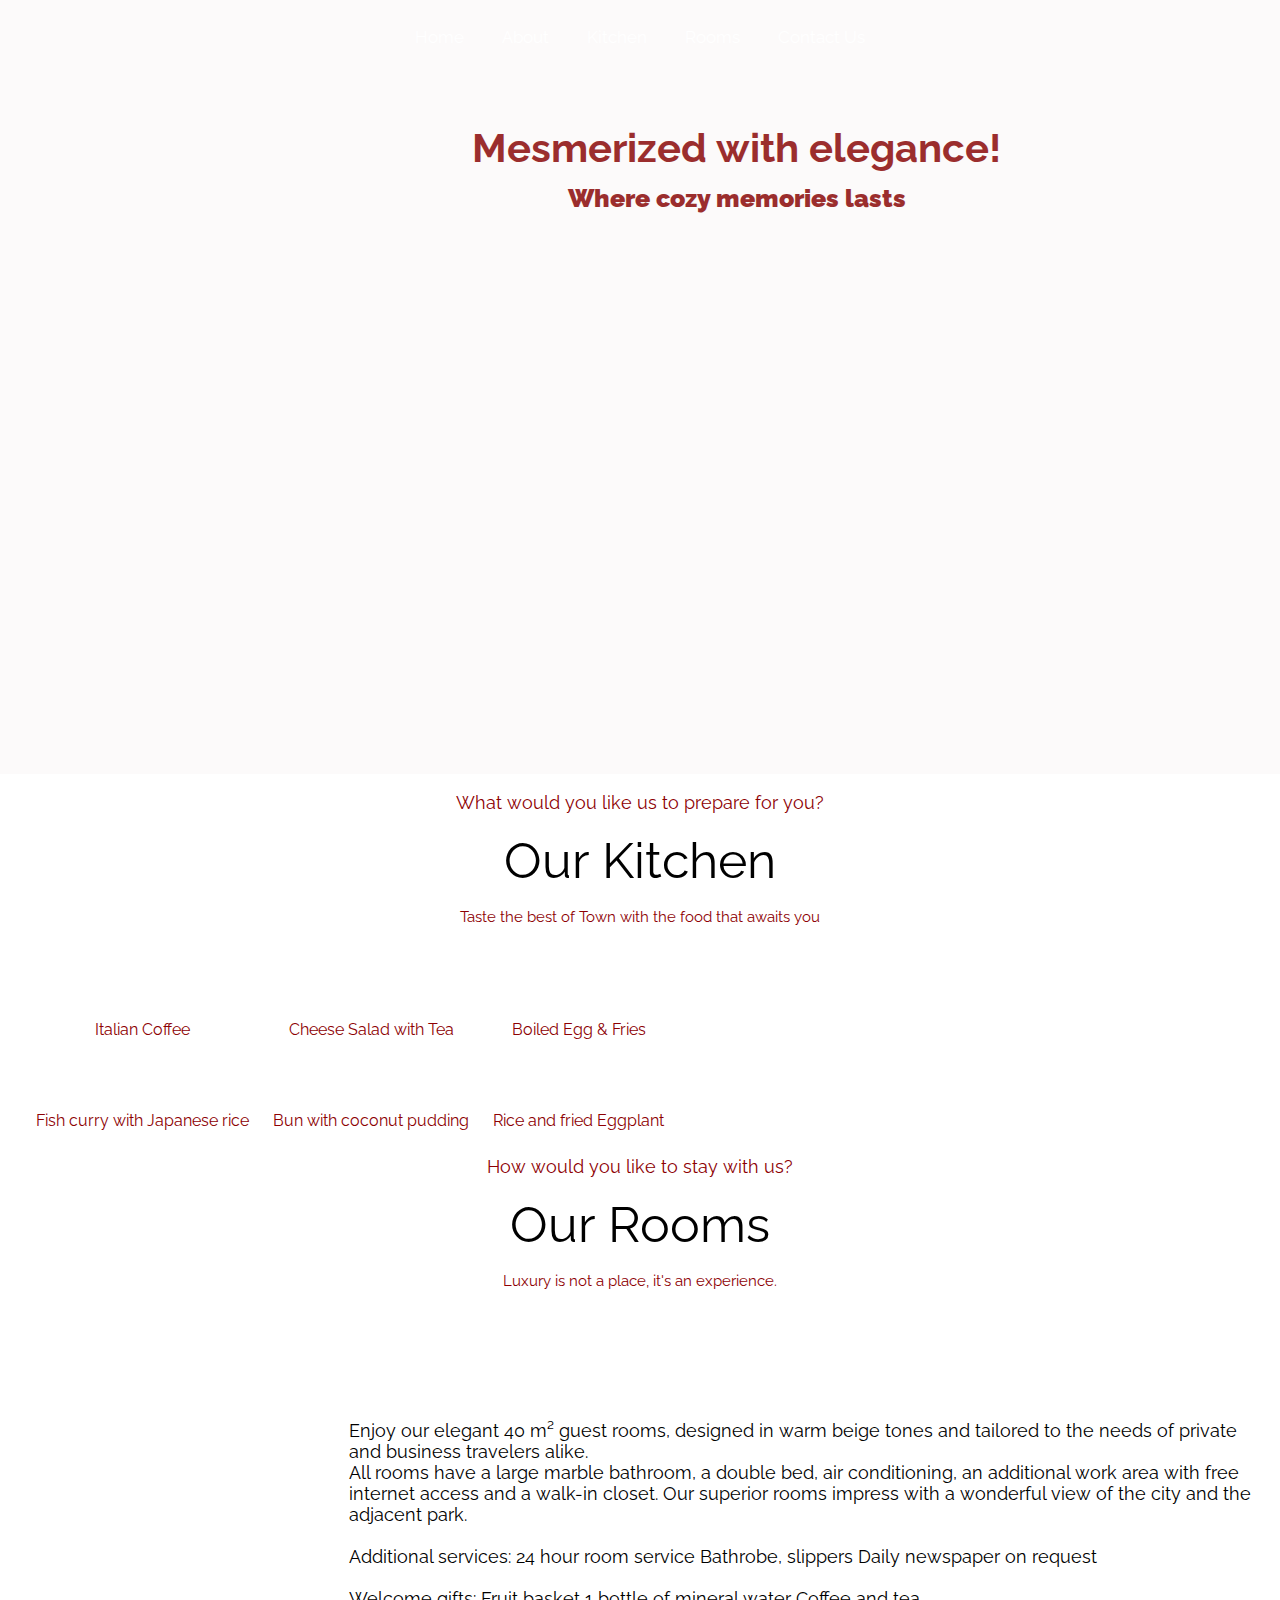
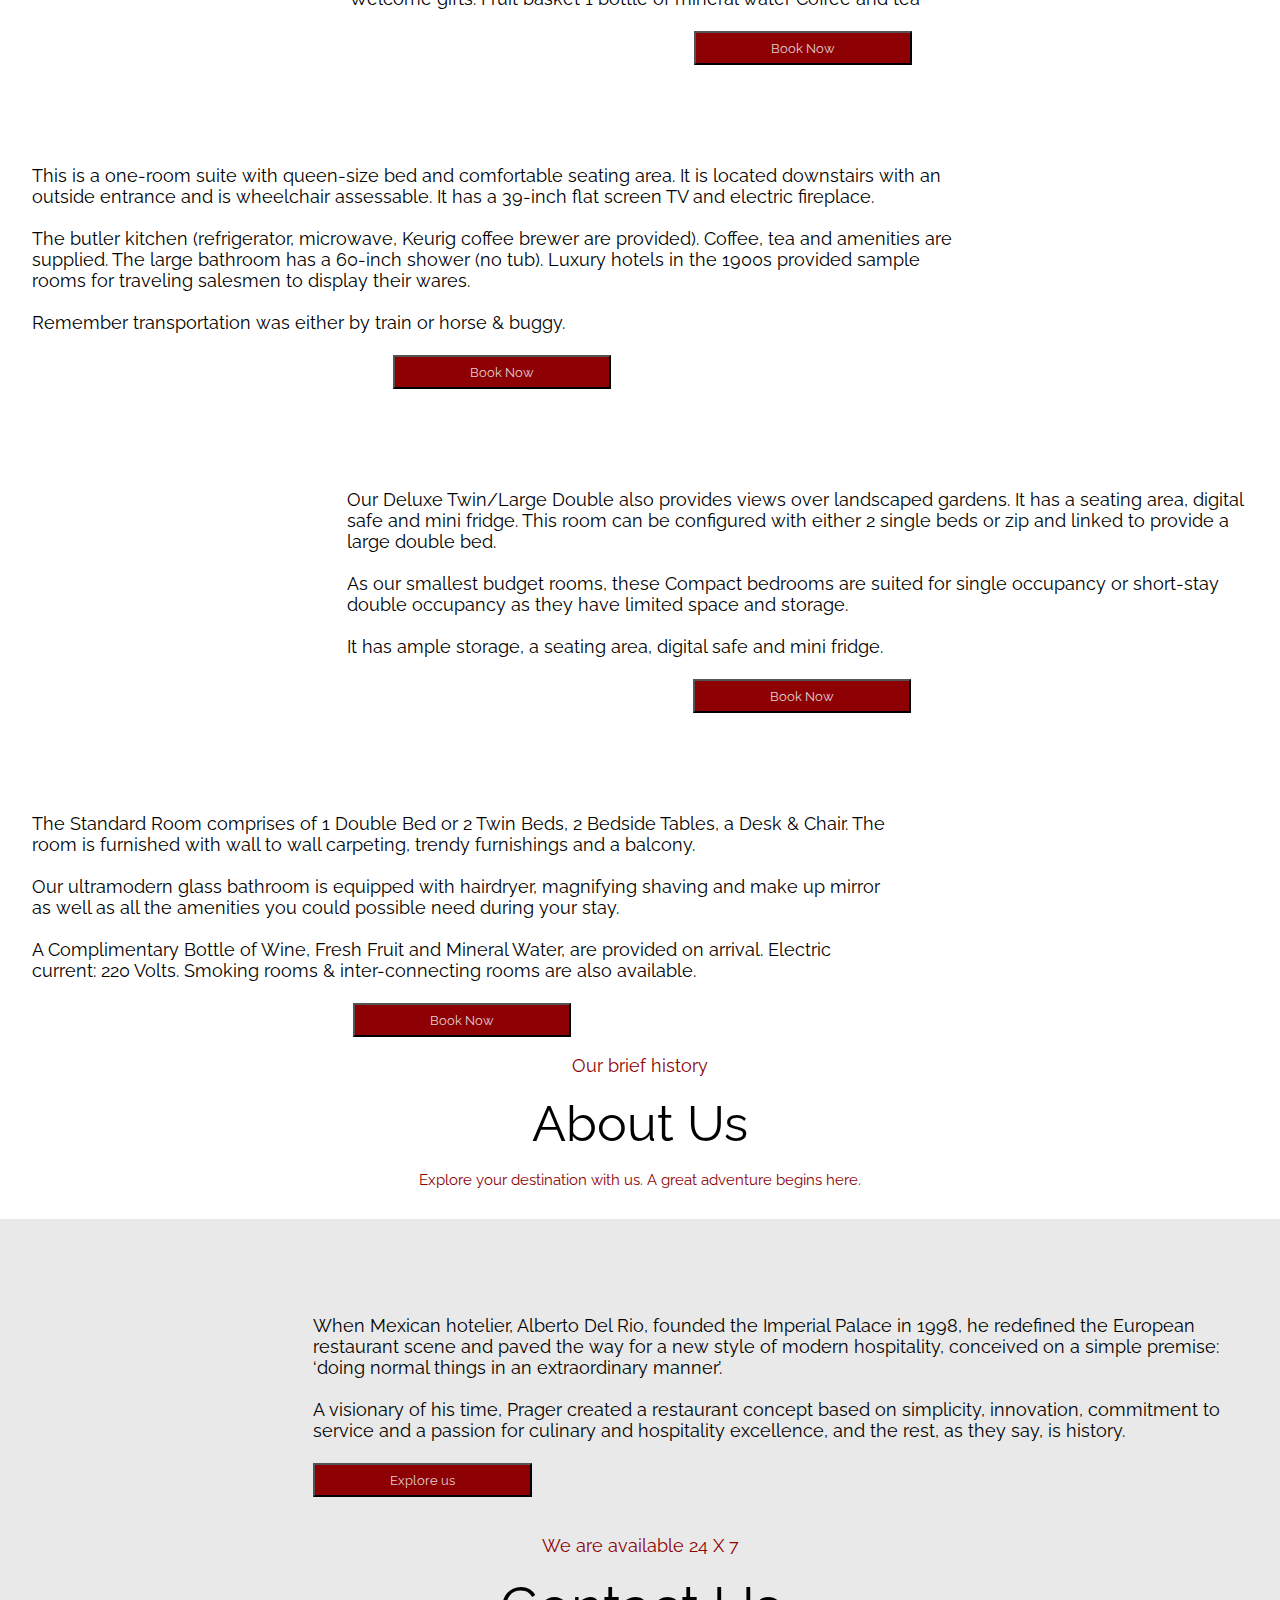
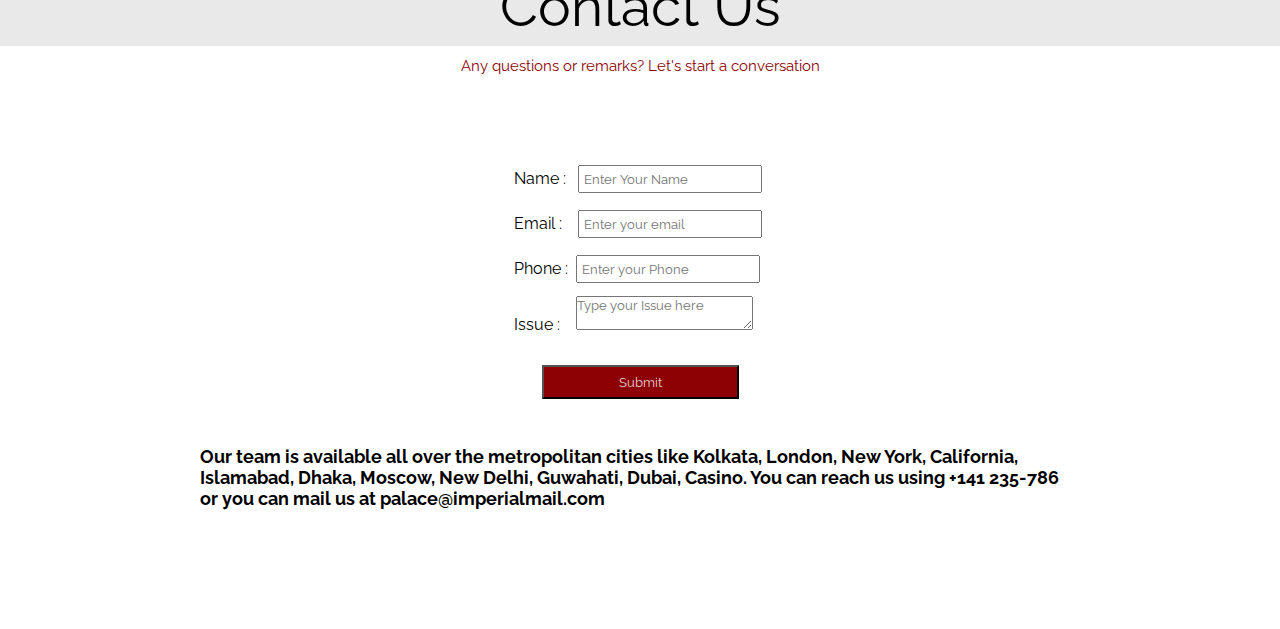
==== index.html @ 7700261d "Add files via upload" ====
<!DOCTYPE html>
<html lang="en">

<head>
    <meta charset="UTF-8">
    <meta http-equiv="X-UA-Compatible" content="IE=edge">
    <meta name="viewport" content="width=device-width, initial-scale=1.0">
    <title>Imperial Palace</title>
    <link rel="icon" type="image/x-icon" href="Photos/favicon.png">
    <link href="https://fonts.googleapis.com/css2?family=Raleway:wght@300&display=swap" rel="stylesheet">
    <link rel="stylesheet" href="style.css">
    <link rel="stylesheet" media="screen and (max-width: 1516px)" href="handset_about.css">
</head>


<body>
    <!-- Navbar -->
    <div class="frontpage">

        <img src="Photos/logo.png" alt="" id="logo">
        <div class="navbar">
            <ul id="navbarmain">
                <li>
                    <a href="index.html">Home</a>
                </li>
                <li>
                    <a href="#about">About</a>
                </li>
                <li>
                    <a href="#kitchen">Kitchen</a>
                </li>
                <li>
                    <a href="#rooms">Rooms</a>
                </li>
                <li>
                    <a href="#contact">Contact Us</a>
                </li>
            </ul>


            <div class="social">

                <ul>
                    <li>
                        <a href="https://www.facebook.com/profile.php?id=10007624307459" target="_blank">

                            <img src="Photos/fb.png" alt="" id="fb">
                        </a>


                    </li>
                    <li>
                        <a href="https://www.instagram.com/pooranjoyz_.i/" target="_blank">


                            <img src="Photos/ig.png" alt="" id="ig">
                        </a>
                    </li>
                    <li>
                        <a href="https://www.linkedin.com/in/neha-kumari-75a684217/" target="_blank">

                            <img src="Photos/lnkd.png" alt="" id="lnkd">
                        </a>
                    </li>
                    <li>
                        <a href="https://github.com/Neha0916" target="_blank">

                            <img src="Photos/git.png" alt="" id="git">
                        </a>
                    </li>
                </ul>

            </div>


        </div>
        <!-- Frontpage -->
        <div class="content">
            Mesmerized with elegance!
            <br>
            <div id="contentsum1">

                Where cozy memories lasts
            </div>
        </div>

    </div>
    <!-- Kitchen -->
    <div class="kitchen" id="kitchen">
        <div id="sum1">What would you like us to prepare for you?</div>
        <div id="intro">Our Kitchen</div>
        <div id="sum2">

            Taste the best of Town with the food that awaits you
        </div>

        <div class="foodbox">
            <div class="foodcolumn">

                <div><img src="Photos/food-3.jpg" alt="">
                    <div class="fooddesc">
                        Italian Coffee
                    </div>
                </div>
                <div><img src="Photos/food-4.jpg" alt="">
                    <div class="fooddesc">Fish curry with Japanese rice
                    </div>
                </div>
            </div>
            <div class="foodcolumn">
                <div><img src="Photos/food-5.jpg" alt="">
                    <div class="fooddesc">
                        Cheese Salad with Tea
                    </div>
                </div>
                <div><img src="Photos/food-6.jpg" alt="">
                    <div class="fooddesc">
                        Bun with coconut pudding
                    </div>
                </div>
            </div>
            <div class="foodcolumn">
                <div><img src="Photos/food-7.jpg" alt="">
                    <div class="fooddesc">
                        Boiled Egg & Fries
                    </div>
                </div>
                <div><img src="Photos/food-8.jpg" alt="">
                    <div class="fooddesc">
                        Rice and fried Eggplant
                    </div>
                </div>
            </div>




        </div>
    </div>
    <div class="rooms" id="rooms">
        <div id="rsum1">How would you like to stay with us?</div>
        <div id="rintro">Our Rooms</div>
        <div id="rsum2">

            Luxury is not a place, it's an experience.
        </div>
        <div class="roomspic" id="r1"><img src="Photos/room1.jpg" alt="">
            <div class="rdesc">
                Enjoy our elegant 40 m² guest rooms, designed in warm beige tones and tailored to the needs of private and business travelers alike. <br> All rooms have a large marble bathroom, a double bed, air conditioning, an additional work area with
                free internet access and a walk-in closet. Our superior rooms impress with a wonderful view of the city and the adjacent park. <br><br> Additional services: 24 hour room service Bathrobe, slippers Daily newspaper on request
                <br>
                <br> Welcome gifts: Fruit basket 1 bottle of mineral water Coffee and tea
                <div class="btn">
                    <button>Book Now</button>
                </div>

            </div>
        </div>
        <div class="roomspic" id="r2"><img src="Photos/room2.jpg" alt="">
            <div class="rdesc" id="rdesc1">
                This is a one-room suite with queen-size bed and comfortable seating area. It is located downstairs with an outside entrance and is wheelchair assessable. It has a 39-inch flat screen TV and electric fireplace. <br><br> The butler kitchen
                (refrigerator, microwave, Keurig coffee brewer are provided). Coffee, tea and amenities are supplied. The large bathroom has a 60-inch shower (no tub). Luxury hotels in the 1900s provided sample rooms for traveling salesmen to display
                their wares. <br><br> Remember transportation was either by train or horse & buggy.


                <div class="btn">
                    <button>Book Now</button>
                </div>

            </div>
        </div>
        <div id="r3" class="roomspic"><img src="Photos/Room3.jpg" alt="">
            <div class="rdesc">
                Our Deluxe Twin/Large Double also provides views over landscaped gardens. It has a seating area, digital safe and mini fridge. This room can be configured with either 2 single beds or zip and linked to provide a large double bed. <br><br>                As our smallest budget rooms, these Compact bedrooms are suited for single occupancy or short-stay double occupancy as they have limited space and storage. <br> <br> It has ample storage, a seating area, digital safe and mini fridge.
                <div class="btn">
                    <button>Book Now</button>
                </div>

            </div>
        </div>
        <div class="roomspic" id="r4"><img src="Photos/room4.jpg" alt="">
            <div class="rdesc">
                The Standard Room comprises of 1 Double Bed or 2 Twin Beds, 2 Bedside Tables, a Desk & Chair. The room is furnished with wall to wall carpeting, trendy furnishings and a balcony. <br><br> Our ultramodern glass bathroom is equipped with
                hairdryer, magnifying shaving and make up mirror as well as all the amenities you could possible need during your stay. <br><br> A Complimentary Bottle of Wine, Fresh Fruit and Mineral Water, are provided on arrival. Electric current:
                220 Volts. Smoking rooms & inter-connecting rooms are also available.
                <div class="btn">
                    <button>Book Now</button>
                </div>

            </div>
        </div>
    </div>
    <!-- About  -->
    <div class="about" id="about">
        <div id="asum1">Our brief history</div>
        <div id="aintro">About Us</div>
        <div id="asum2">

            Explore your destination with us. A great adventure begins here.
        </div>
        <div class="aboutpic" id="r3"><img src="Photos/about.jpg" alt="">
            <div class="adesc">
                When Mexican hotelier, Alberto Del Rio, founded the Imperial Palace in 1998, he redefined the European restaurant scene and paved the way for a new style of modern hospitality, conceived on a simple premise: ‘doing normal things in an extraordinary manner’.
                <br><br> A visionary of his time, Prager created a restaurant concept based on simplicity, innovation, commitment to service and a passion for culinary and hospitality excellence, and the rest, as they say, is history.
                <div class="btn">
                    <a href="about.html" target="_blank"><button id="aboutbtn">Explore us</button></a>
                </div>
            </div>
        </div>
    </div>
    <!-- Contact Us  -->
    <div class="contact" id="contact">
        <div id="csum1">We are available 24 X 7</div>
        <div id="cintro">Contact Us</div>
        <div id="csum2">

            Any questions or remarks? Let's start a conversation
        </div>
    </div>
    <div class="contdata" id="c3">
        <div id="form">
            <form action="#">
                <div id="fname"><label for="name">Name :&nbsp; <input type="text" name="uname" id="name" placeholder="Enter Your Name"></label></div>
                <div id="fmail"><label for="email">Email :&nbsp;&nbsp; <input type="text" name="umail" id="email" placeholder="Enter your email"></label></div>
                <div id="fphone"><label for="phone">Phone : <input type="number" name="uphone" id="phone" placeholder="Enter your Phone"></label></div>
                <div id="fissue"><label for="issue">Issue : &nbsp;&nbsp;&nbsp;<textarea name="uissue" id="issue" placeholder="Type your Issue here"></textarea></label></div>
                <div id="submit" class="btn">
                    <button value="submit">Submit 

                    </button>
                </div>
            </form>
        </div>
        <div class="cdesc">
            Our team is available all over the metropolitan cities like Kolkata, London, New York, California, Islamabad, Dhaka, Moscow, New Delhi, Guwahati, Dubai, Casino. You can reach us using +141 235-786 or you can mail us at palace@imperialmail.com

        </div>

    </div>
</body>

</html>
---- style.css ----
* {
    font-family: 'Raleway', sans-serif;
    margin: 0px;
    box-sizing: border-box;
    padding: 0px;
    scroll-behavior: smooth;
    transition: all 0.3s ease-out;
}

.btn {
    display: flex;
    align-items: center;
    justify-content: center;
}

button {
    padding: 7px 75px;
    background-color: #8d0003;
    color: rgb(224, 209, 209);
    margin-top: 22px;
    cursor:pointer;
}

button:hover {
    background-color: rgb(231, 192, 192);
    color: #96cd43;
    font-weight: bold;
}

.frontpage {
    position: relative;
    background: url(Photos/pa.jpg) no-repeat;
    background-size: cover;
}

.frontpage::before {
    content: "";
    position: absolute;
    height: 100%;
    width: 100%;
     background: rgba(233, 227, 227, 0); 
}


/*Frontpage Navbar  */

.frontpage #logo {
    height: 100px;
    display: inline-block;
    position: absolute;
}

.navbar {
    padding-top: 14.5px;
    position: sticky;
    display: flex;
    align-items: center;
    width: 100%;
    justify-content: center;
}

.navbar ul {
    list-style: none;
    /* text-decoration: none; */
    display: flex;
    padding: 12px;
}

.navbar #navbarmain li a {
    font-size: 17px;
    color: white;
    text-decoration: none;
    padding-left: 19px;
    padding-right: 19px;
}

.navbar #navbarmain li a:hover {
    color: #b3dd66;
    font-size: 17px;
    background-color: rgb(38, 35, 35);
    border-radius: 15px;
}

.social {
    display: inline-block;
    position: absolute;
    right: 1.25rem;
}

.social img {
    margin-right: 8px;
    margin-left: 4px;
}

.social li {
    height: 30px;
}

.social #fb,
#ig {
    height: 22px;
    opacity: 0.75;
    margin-top: 3px;
}

.social #lnkd {
    height: 24px;
    opacity: 0.75;
    margin-top: 3px;
}

.social #git {
    height: 35px;
    padding-bottom: 5px;
    opacity: 0.75;
}

a img:hover {
    cursor: pointer;
    filter: invert();
}


/* Frontpage Content */

.content {
    display: flex;
    flex-direction: column;
    height: 715px;
    font-size: 40px;
    padding-left: 300px;
    padding-right: 300px;
    padding-bottom: 495px;
    font-weight: bolder;
    color: hsl(0, 88%, 29%);
    align-items: center;
    justify-content: center;
}

#contentsum1 {
    color: hsl(0, 88%, 29%);
    align-items: center;
    justify-content: center;
    font-size: 25px;
    padding-top: 12px;
    font-weight: bolder;
}


/* Kitchen */

.kitchen #intro {
    text-align: center;
    font-size: 50px;
    margin: 18px;
}

.kitchen #sum1,
#sum2 {
    text-align: center;
    font-size: 18px;
    color: #8d0003;
    margin: 18px;
}

.kitchen #sum2 {
    font-size: 15px;
    padding-bottom: 12px;
}

.foodbox {
    display: flex;
    margin: 12px;
    flex-direction: row;
}

.foodcolumn .fooddesc {
    color: #8d0003;
    display: flex;
    justify-content: center;
    padding-bottom: 8px;
}

.foodcolumn div:hover {
    background-color: rgba(238, 165, 210, 0.945);
    /* border: 2px solid red; */
    border-radius: 34px;
}

.foodbox div {
    flex-wrap: wrap;
}

.foodbox img {
    width: 95%;
    padding: 30px;
    border-radius: 53px;
}

.foodbox .foodcolumn {
    box-sizing: border-box;
    margin-left: 24px;
    justify-content: center;
    align-items: center;
}


/* Rooms */

.rooms #rintro {
    text-align: center;
    font-size: 50px;
    margin: 18px;
}

.rooms #rsum1,
#rsum2 {
    text-align: center;
    font-size: 18px;
    margin: 18px;
    color: #8d0003;
}

.rooms #rsum2 {
    font-size: 15px;
    padding-bottom: 12px;
}


/* Room Details   */

.roomspic {
    /* border: 2px solid red; */
    display: flex;
}

.roomspic img {
    width: 47%;
    padding: 30px;
}

.rdesc {
    flex-direction: column;
    padding-top: 100px;
    padding-left: 32px;
    padding-right: 22px;
    font-size: 18px;
}

#r1,
#r3 {
    flex-direction: row;
}

#r2,
#r4 {
    flex-direction: row-reverse;
}


/* ABout Us */

.aboutpic {
    position: relative;
}

.aboutpic::before {
    content: "";
    background: rgb(233, 233, 233);
    position: absolute;
    height: 26.7rem;
    width: 94.7rem;
    z-index: -1;
}

.about #aintro {
    text-align: center;
    font-size: 50px;
    margin: 18px;
}

.about #asum1,
#asum2 {
    text-align: center;
    font-size: 18px;
    color: #8d0003;
    margin: 18px;
}

.about #asum2 {
    font-size: 15px;
    padding-bottom: 12px;
}

.aboutpic {
    /* border: 2px solid red; */
    display: flex;
}

.aboutpic img {
    width: 47%;
    padding: 30px;
}

.adesc {
    flex-direction: column;
    padding: 20px;
    padding-top: 96px;
    font-size: 18px;
}

.aboutpic .btn {
    display: flex;
    justify-content: left;
}


/* contact Us */

.contdata {
    position: relative;
}

.contdata::before {
    content: "";
    background: url(Photos/contact.jpg) no-repeat center center/cover;
    position: absolute;
    height: 100%;
    width: 100%;
    z-index: -1;
    opacity: 0.3;
}

.contact #cintro {
    text-align: center;
    font-size: 55px;
    margin: 18px;
}

.contact #csum1,
#csum2 {
    text-align: center;
    font-size: 18px;
    margin: 18px;
    color: #8d0003;
}

.contact #csum2 {
    font-size: 15px;
    padding-bottom: 12px;
}

.contdata {
    /* border: 2px solid red; */
    display: flex;
    flex-direction: column;
}

.contdata #form {
    display: flex;
    align-items: center;
    justify-content: center;
    margin: 22px;
    margin-top: 52px;
}

form input {
    margin: 4px;
    padding: 4px;
}

.cdesc {
    flex-direction: column;
    padding: 20px;
    margin-bottom: 100px;
    font-size: 18px;
    font-weight: bold;
    padding-left: 200px;
    padding-right: 200px;
}

.contdata .btn {
    display: flex;
    justify-content: center;
}

.contdata form div {
    padding: 4.5px;
}
---- handset_about.css ----
/*Front page*/
    
 .frontpage::before {
    background: rgba(235, 223, 223, 0.167)
}

.content {
    margin-left: 53px;
    padding-right: 160px;
}

#head {
    padding-left: 0px;
}

@media screen and (max-width: 848px) {
    /* Navbar  */
    .navbar #navbarmain li a {
        font-size: small;
        padding: 5px;
    }
    .navbar .social {
        display: flex;
        flex-direction: row;
        position: absolute;
        width: 100%;
        align-items: center;
        justify-content: center;
        top: 41px;
        left: 1px;
    }
    .frontpage #logo {
        display: flex;
        height: 4%;
        top: 89px;
        align-items: center;
        justify-content: center;
        left: 44%;
    }
    .frontpage #logo1 img {
        height: 80px;
        filter: invert();
    }
    /* Content  */
    .content {
        margin-left: -113px;
        padding-right: 0px;
    }
}
/* Footer  */

@media screen and (max-width: 460px) {
    footer {
        font-size: smaller;
        height: 45px;
    }
}
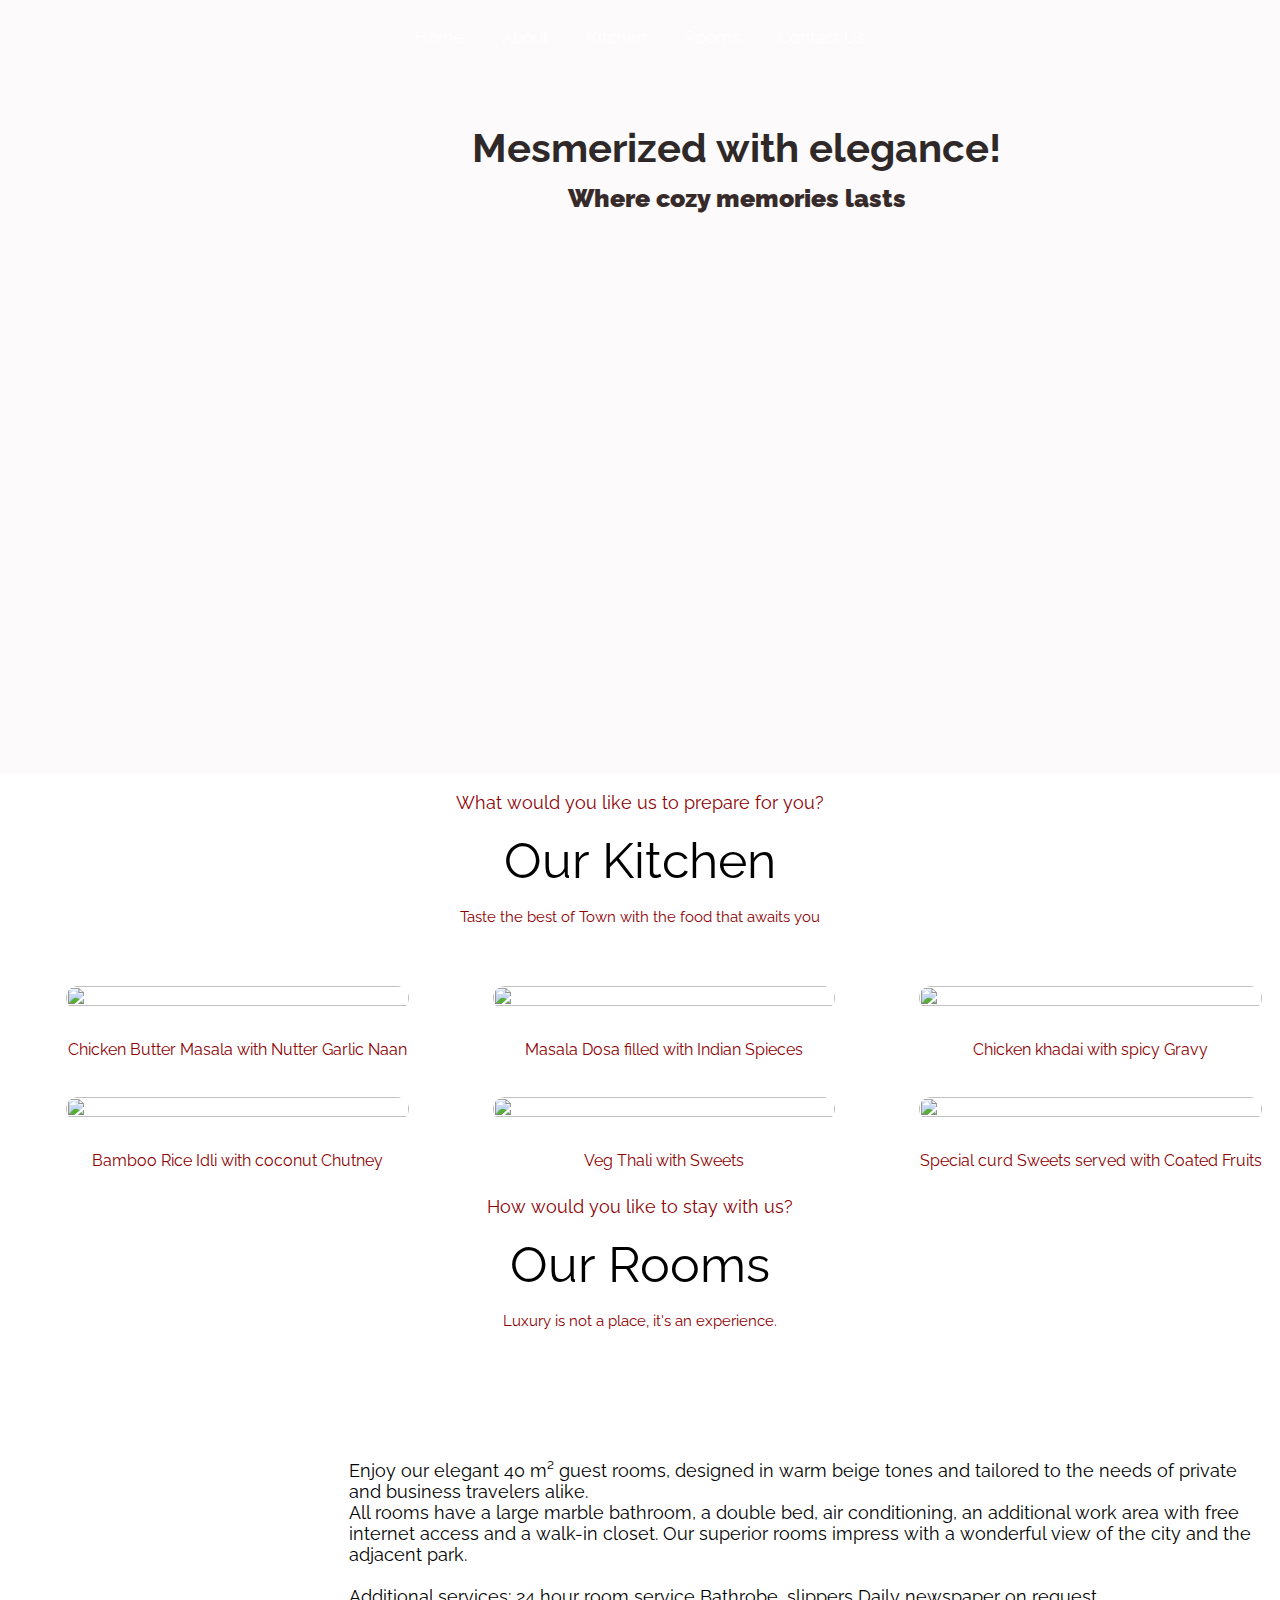
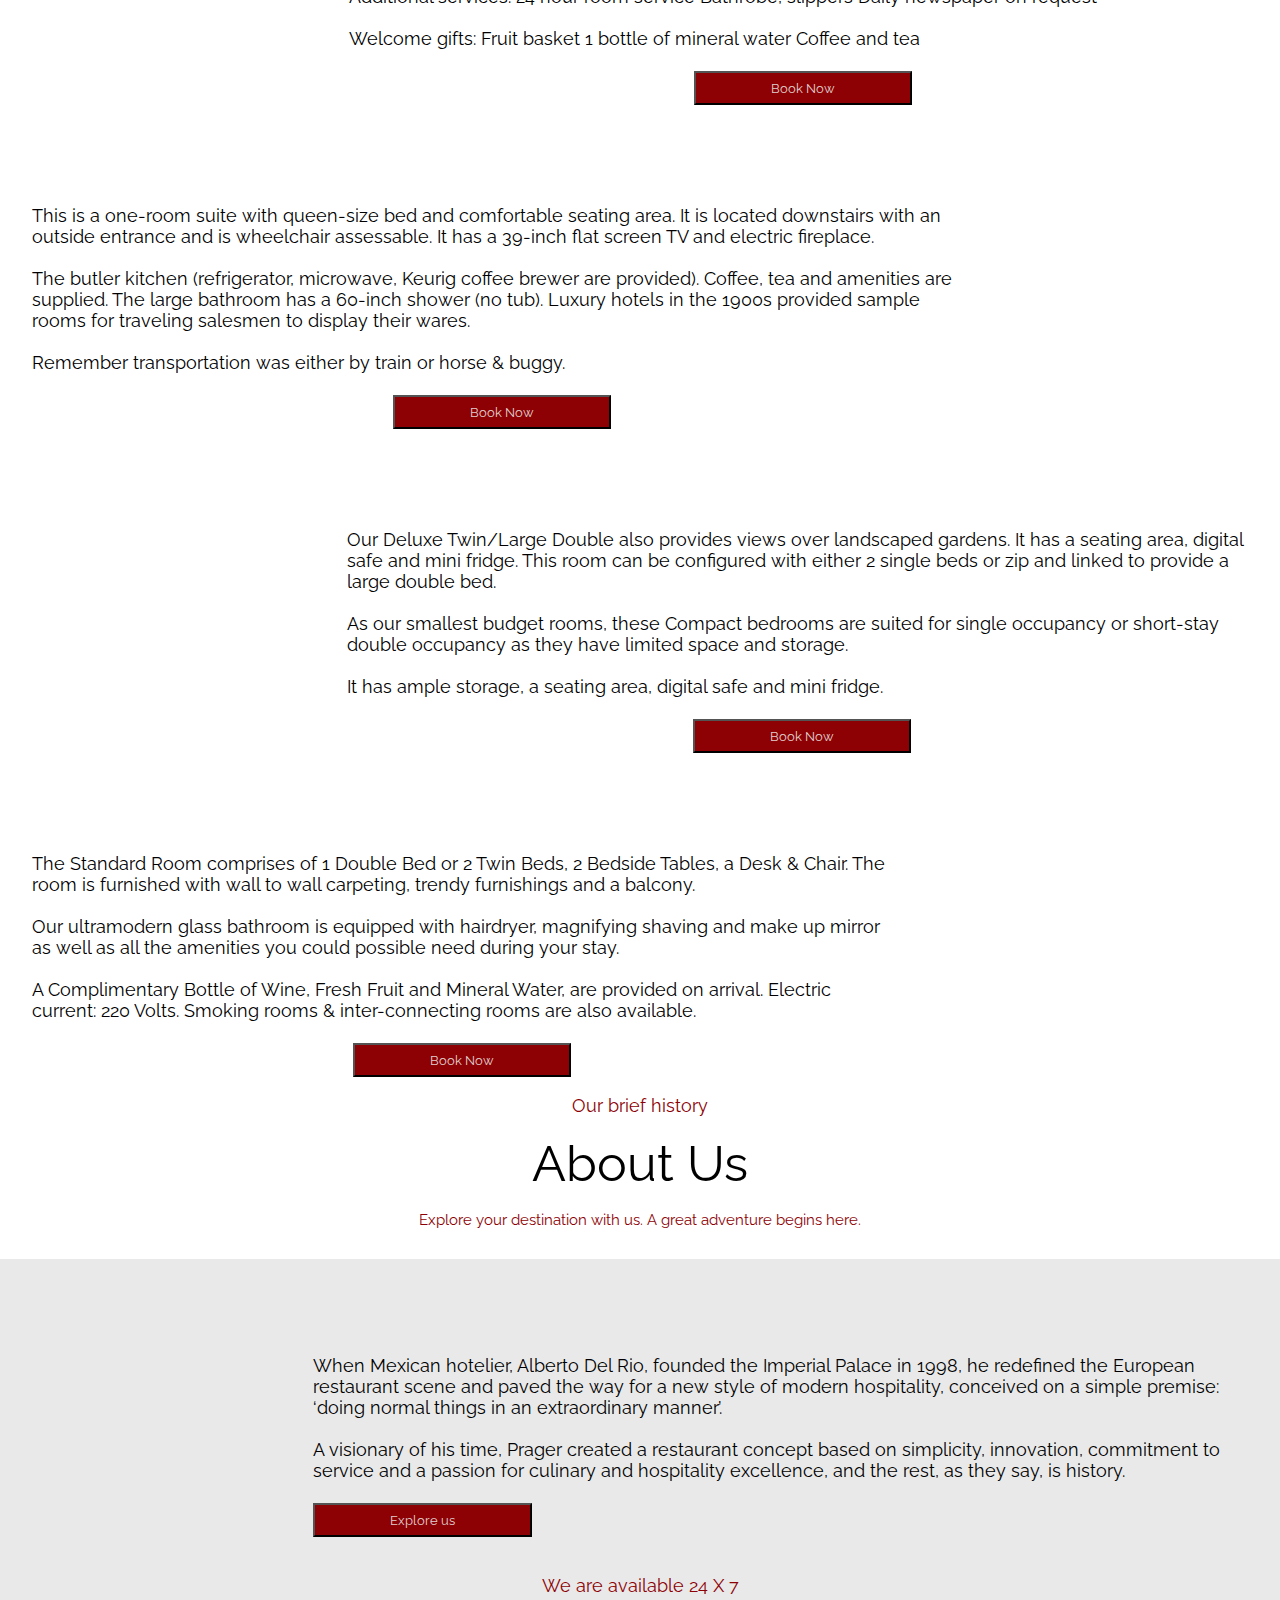
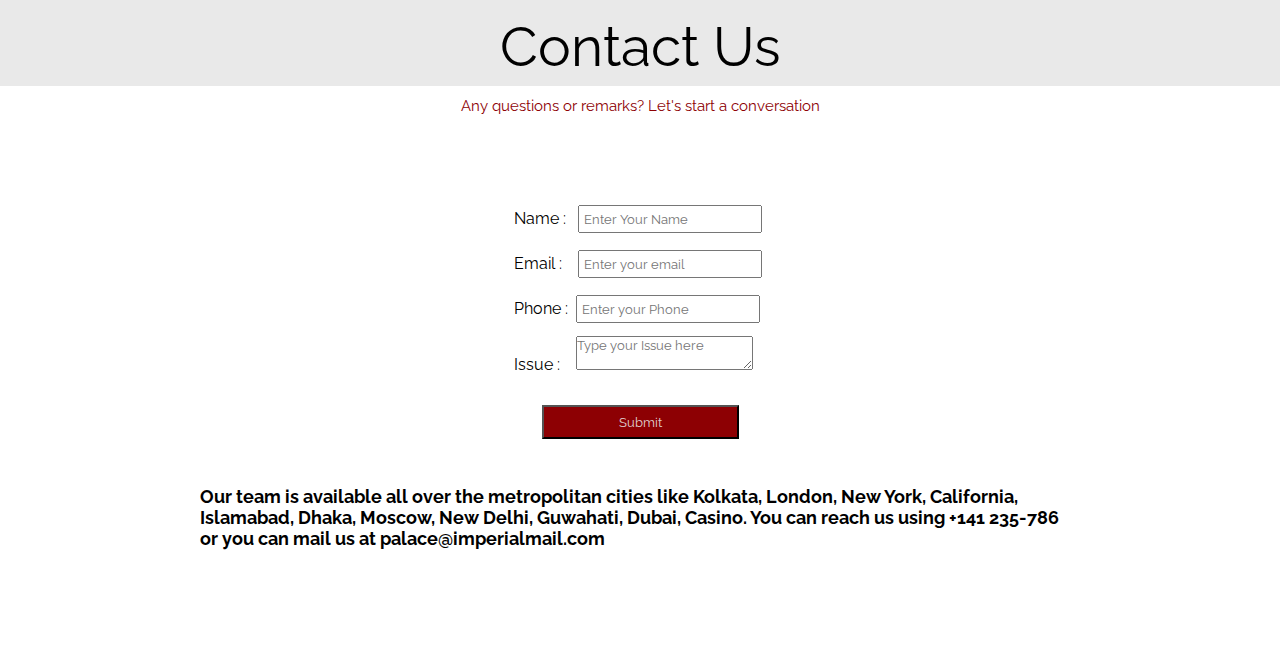
==== commit c1cae25a: "Add files via upload" ====
--- a/index.html
+++ b/index.html
@@ -17,7 +17,7 @@
     <!-- Navbar -->
     <div class="frontpage">
 
-        <img src="Photos/logo.png" alt="" id="logo">
+        <img src="https://www.imperialpalace.in/images/logo-mobile.png" alt="" id="logo">
         <div class="navbar">
             <ul id="navbarmain">
                 <li>
@@ -44,7 +44,7 @@
                     <li>
                         <a href="https://www.facebook.com/profile.php?id=10007624307459" target="_blank">
 
-                            <img src="Photos/fb.png" alt="" id="fb">
+                            <img src="https://cdn-icons-png.flaticon.com/512/37/37409.png" alt="" id="fb">
                         </a>
 
 
@@ -53,19 +53,19 @@
                         <a href="https://www.instagram.com/pooranjoyz_.i/" target="_blank">
 
 
-                            <img src="Photos/ig.png" alt="" id="ig">
+                            <img src="https://cdn-icons-png.flaticon.com/128/1384/1384031.png" alt="" id="ig">
                         </a>
                     </li>
                     <li>
                         <a href="https://www.linkedin.com/in/neha-kumari-75a684217/" target="_blank">
 
-                            <img src="Photos/lnkd.png" alt="" id="lnkd">
+                            <img src="https://cdn-icons-png.flaticon.com/128/61/61109.png" alt="" id="lnkd">
                         </a>
                     </li>
                     <li>
                         <a href="https://github.com/Neha0916" target="_blank">
 
-                            <img src="Photos/git.png" alt="" id="git">
+                            <img src="https://cdn-icons-png.flaticon.com/512/2111/2111432.png" alt="" id="git">
                         </a>
                     </li>
                 </ul>
@@ -97,37 +97,38 @@
         <div class="foodbox">
             <div class="foodcolumn">
 
-                <div><img src="Photos/food-3.jpg" alt="">
-                    <div class="fooddesc">
-                        Italian Coffee
-                    </div>
-                </div>
-                <div><img src="Photos/food-4.jpg" alt="">
-                    <div class="fooddesc">Fish curry with Japanese rice
+                <div><img src="https://encrypted-tbn0.gstatic.com/images?q=tbn:ANd9GcSSCqfr-NNQHW4qkXqVEnS7OOfplrKe6s1pWdUuUjB5RA&s" alt="">
+                    <div class="fooddesc">
+                        Chicken Butter Masala with Nutter Garlic Naan
+                    </div>
+                </div>
+                <div><img src="https://encrypted-tbn0.gstatic.com/images?q=tbn:ANd9GcR4WtdAAYHm7YkPzK4jXv4NA7bQxdRnpEgILokND6Tv_A&s" alt="">
+                    <div class="fooddesc">
+                       Bamboo Rice Idli with coconut Chutney
                     </div>
                 </div>
             </div>
             <div class="foodcolumn">
-                <div><img src="Photos/food-5.jpg" alt="">
-                    <div class="fooddesc">
-                        Cheese Salad with Tea
-                    </div>
-                </div>
-                <div><img src="Photos/food-6.jpg" alt="">
-                    <div class="fooddesc">
-                        Bun with coconut pudding
+                <div><img src="https://encrypted-tbn0.gstatic.com/images?q=tbn:ANd9GcR4kM1NTSXMOAqu_bdpAuTwOyAzBi9xPQzdejjXrUVu1w&s" alt="">
+                    <div class="fooddesc">
+                        Masala Dosa filled with Indian Spieces
+                    </div>
+                </div>
+                <div><img src="https://encrypted-tbn0.gstatic.com/images?q=tbn:ANd9GcTBo6Ba4iEOjsEGbpuiT40F93Hi7V4xsiVma0mATlwfrw&usqp=CAU&ec=48665698" alt="">
+                    <div class="fooddesc">
+                        Veg Thali with Sweets
                     </div>
                 </div>
             </div>
             <div class="foodcolumn">
-                <div><img src="Photos/food-7.jpg" alt="">
-                    <div class="fooddesc">
-                        Boiled Egg & Fries
-                    </div>
-                </div>
-                <div><img src="Photos/food-8.jpg" alt="">
-                    <div class="fooddesc">
-                        Rice and fried Eggplant
+                <div><img src="https://qph.cf2.quoracdn.net/main-qimg-151f028591f151e1ca92617d6c707cf5-lq" alt="">
+                    <div class="fooddesc">
+                       Chicken khadai with spicy Gravy
+                    </div>
+                </div>
+                <div><img src="https://encrypted-tbn0.gstatic.com/images?q=tbn:ANd9GcQW0vrEaivlTc8OTzDAInHLHpEy4kQSTGwHyXJF1edwjg&usqp=CAU&ec=48665698" alt="">
+                    <div class="fooddesc">
+                        Special curd Sweets served with Coated Fruits
                     </div>
                 </div>
             </div>
@@ -144,7 +145,7 @@
 
             Luxury is not a place, it's an experience.
         </div>
-        <div class="roomspic" id="r1"><img src="Photos/room1.jpg" alt="">
+        <div class="roomspic" id="r1"><img src="https://uploads-ssl.webflow.com/634e26c76464b0496fc0099c/637f3ed964e4c4ba167a8eaa_Bedding-Fort-Room-Suryagarh-Jaisalmer.jpg" alt="">
             <div class="rdesc">
                 Enjoy our elegant 40 m² guest rooms, designed in warm beige tones and tailored to the needs of private and business travelers alike. <br> All rooms have a large marble bathroom, a double bed, air conditioning, an additional work area with
                 free internet access and a walk-in closet. Our superior rooms impress with a wonderful view of the city and the adjacent park. <br><br> Additional services: 24 hour room service Bathrobe, slippers Daily newspaper on request
@@ -156,7 +157,7 @@
 
             </div>
         </div>
-        <div class="roomspic" id="r2"><img src="Photos/room2.jpg" alt="">
+        <div class="roomspic" id="r2"><img src="https://uploads-ssl.webflow.com/634e26c76464b0496fc0099c/637f3d39b11332322d8f3f29_Bedding-Pavilion-Room-Suryagarh-Jaisalmer.jpg" alt="">
             <div class="rdesc" id="rdesc1">
                 This is a one-room suite with queen-size bed and comfortable seating area. It is located downstairs with an outside entrance and is wheelchair assessable. It has a 39-inch flat screen TV and electric fireplace. <br><br> The butler kitchen
                 (refrigerator, microwave, Keurig coffee brewer are provided). Coffee, tea and amenities are supplied. The large bathroom has a 60-inch shower (no tub). Luxury hotels in the 1900s provided sample rooms for traveling salesmen to display
@@ -169,7 +170,7 @@
 
             </div>
         </div>
-        <div id="r3" class="roomspic"><img src="Photos/Room3.jpg" alt="">
+        <div id="r3" class="roomspic"><img src="https://uploads-ssl.webflow.com/634e26c76464b0496fc0099c/637f3acfa3d3bbe54906dfec_Heritage-Room-Suryagarh-Jaisalmer.jpg" alt="">
             <div class="rdesc">
                 Our Deluxe Twin/Large Double also provides views over landscaped gardens. It has a seating area, digital safe and mini fridge. This room can be configured with either 2 single beds or zip and linked to provide a large double bed. <br><br>                As our smallest budget rooms, these Compact bedrooms are suited for single occupancy or short-stay double occupancy as they have limited space and storage. <br> <br> It has ample storage, a seating area, digital safe and mini fridge.
                 <div class="btn">
@@ -178,7 +179,7 @@
 
             </div>
         </div>
-        <div class="roomspic" id="r4"><img src="Photos/room4.jpg" alt="">
+        <div class="roomspic" id="r4"><img src="https://uploads-ssl.webflow.com/634e26c76464b03426c00972/6364e9c9cff2c83c6b0519f6_Spa-Suryagarh-Jaisalmer.jpg" alt="">
             <div class="rdesc">
                 The Standard Room comprises of 1 Double Bed or 2 Twin Beds, 2 Bedside Tables, a Desk & Chair. The room is furnished with wall to wall carpeting, trendy furnishings and a balcony. <br><br> Our ultramodern glass bathroom is equipped with
                 hairdryer, magnifying shaving and make up mirror as well as all the amenities you could possible need during your stay. <br><br> A Complimentary Bottle of Wine, Fresh Fruit and Mineral Water, are provided on arrival. Electric current:
@@ -198,7 +199,7 @@
 
             Explore your destination with us. A great adventure begins here.
         </div>
-        <div class="aboutpic" id="r3"><img src="Photos/about.jpg" alt="">
+        <div class="aboutpic" id="r3"><img src="https://uploads-ssl.webflow.com/634e26c76464b0496fc0099c/64099ff864f2b33855f5432e_Best-Offers-Jaisalmer-Suryagarh.jpg" alt="">
             <div class="adesc">
                 When Mexican hotelier, Alberto Del Rio, founded the Imperial Palace in 1998, he redefined the European restaurant scene and paved the way for a new style of modern hospitality, conceived on a simple premise: ‘doing normal things in an extraordinary manner’.
                 <br><br> A visionary of his time, Prager created a restaurant concept based on simplicity, innovation, commitment to service and a passion for culinary and hospitality excellence, and the rest, as they say, is history.
--- a/style.css
+++ b/style.css
@@ -29,7 +29,7 @@
 
 .frontpage {
     position: relative;
-    background: url(Photos/pa.jpg) no-repeat;
+    background: url("https://uploads-ssl.webflow.com/634e26c76464b03426c00972/638062573441913ececb572c_Suryagarh-Entrance-Jaisalmer.jpg") no-repeat;
     background-size: cover;
 }
 
@@ -132,13 +132,13 @@
     padding-right: 300px;
     padding-bottom: 495px;
     font-weight: bolder;
-    color: hsl(0, 88%, 29%);
+    color: hsl(0, 50%, 2%);
     align-items: center;
     justify-content: center;
 }
 
 #contentsum1 {
-    color: hsl(0, 88%, 29%);
+    color: hsl(0, 50%, 5%);
     align-items: center;
     justify-content: center;
     font-size: 25px;
@@ -171,6 +171,8 @@
 .foodbox {
     display: flex;
     margin: 12px;
+    height: 40%;
+    width: 100%;
     flex-direction: row;
 }
 
@@ -178,6 +180,8 @@
     color: #8d0003;
     display: flex;
     justify-content: center;
+    height: 40%;
+    width: 100%;
     padding-bottom: 8px;
 }
 
@@ -188,11 +192,14 @@
 }
 
 .foodbox div {
+    height: 40%;
+    width: 100%;
     flex-wrap: wrap;
 }
 
 .foodbox img {
-    width: 95%;
+    height: 40%;
+    width: 100%;
     padding: 30px;
     border-radius: 53px;
 }
@@ -323,7 +330,7 @@
 
 .contdata::before {
     content: "";
-    background: url(Photos/contact.jpg) no-repeat center center/cover;
+    background: url("https://encrypted-tbn0.gstatic.com/images?q=tbn:ANd9GcQod-cicat0fHkNFmzaY0hN1oBd6M1nF2EhVjl-1c6cETh07oWID9xYHLtvwuh05VaLYSOGVCTMYPg&usqp=CAU&ec=48665698") no-repeat center center/cover;
     position: absolute;
     height: 100%;
     width: 100%;
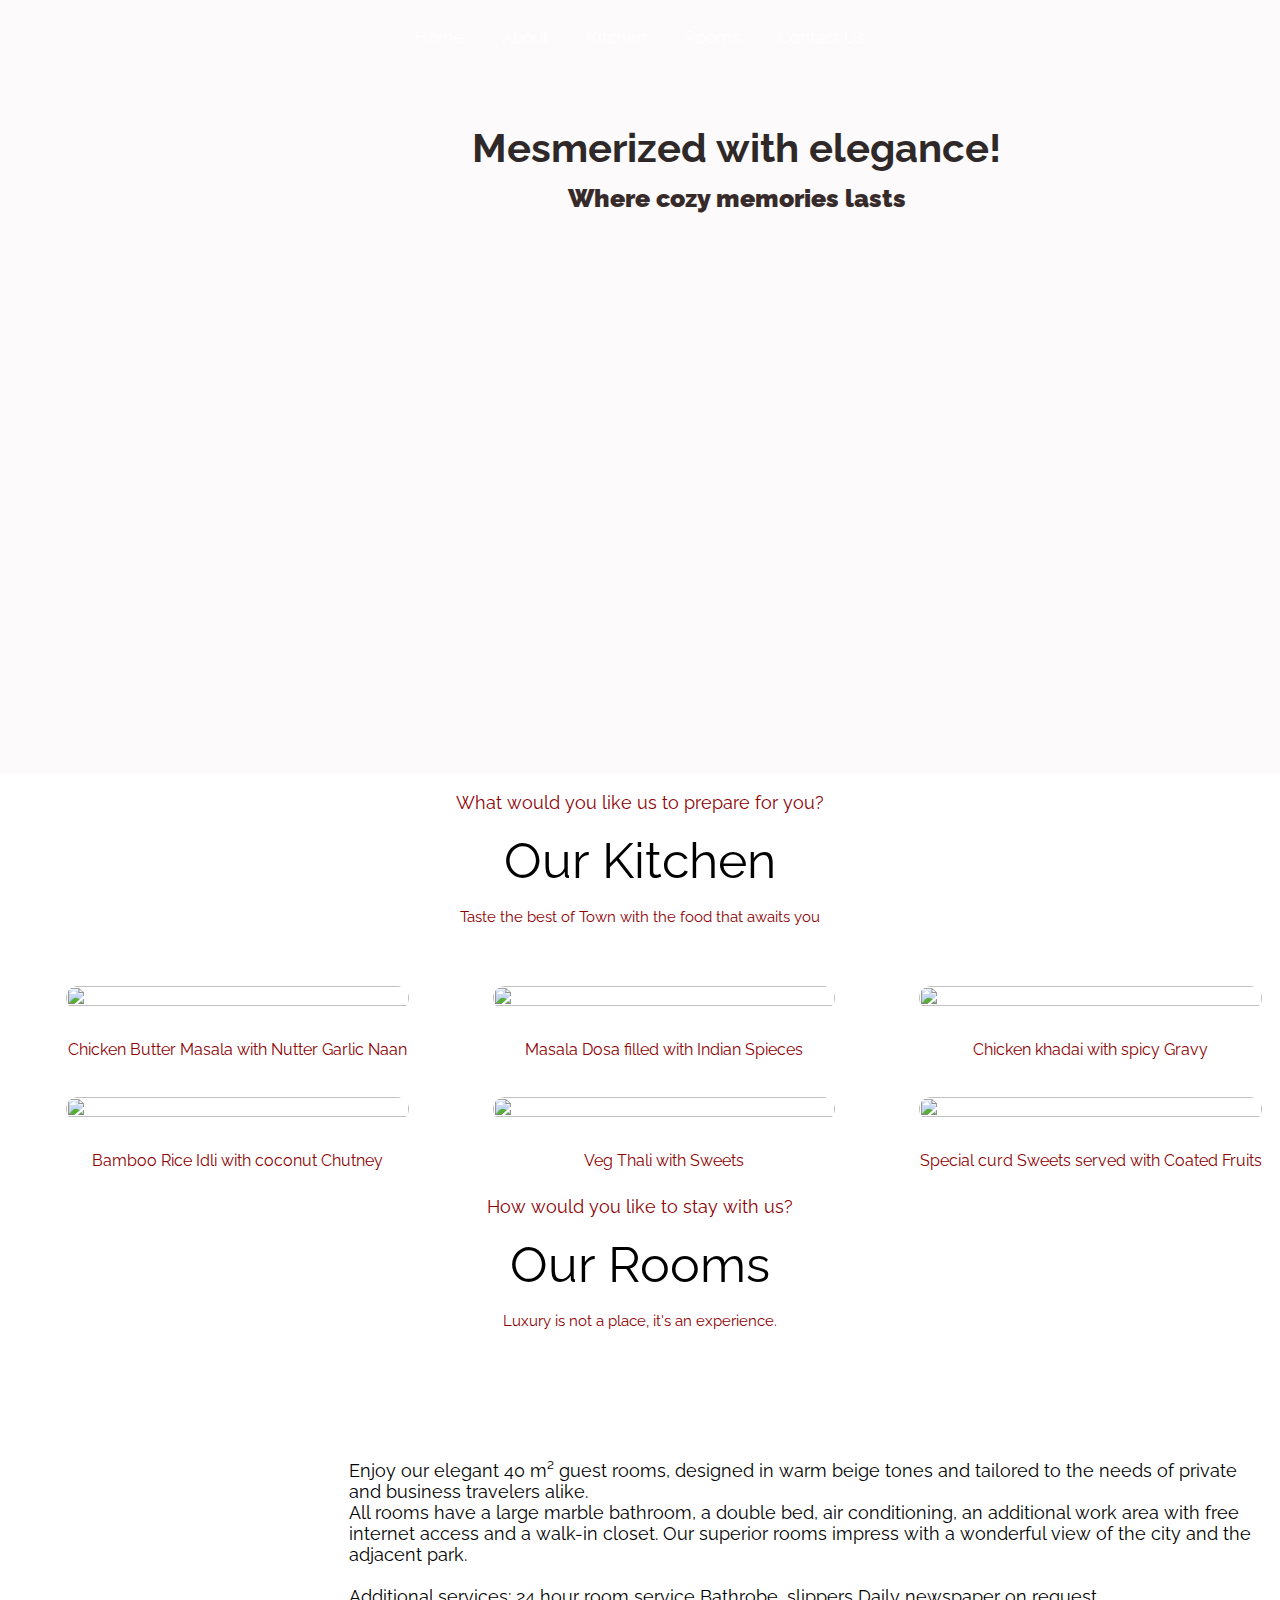
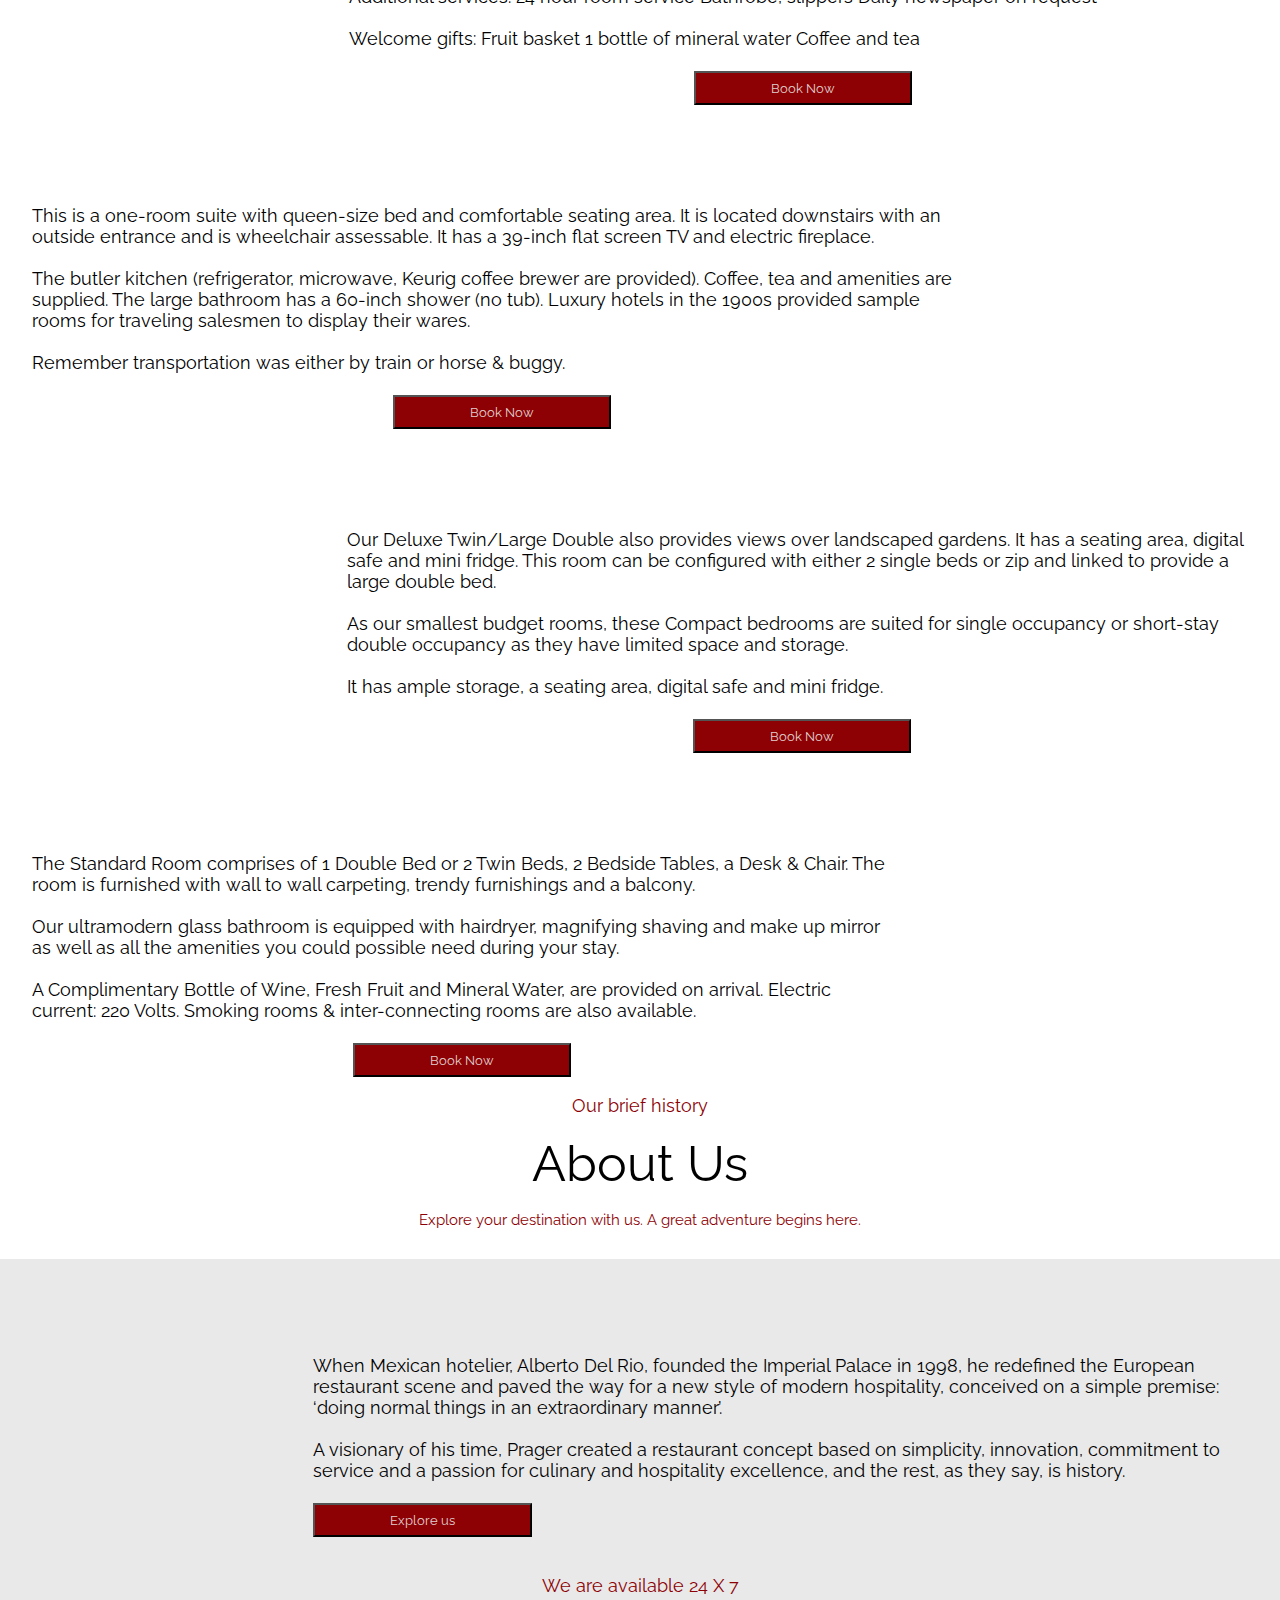
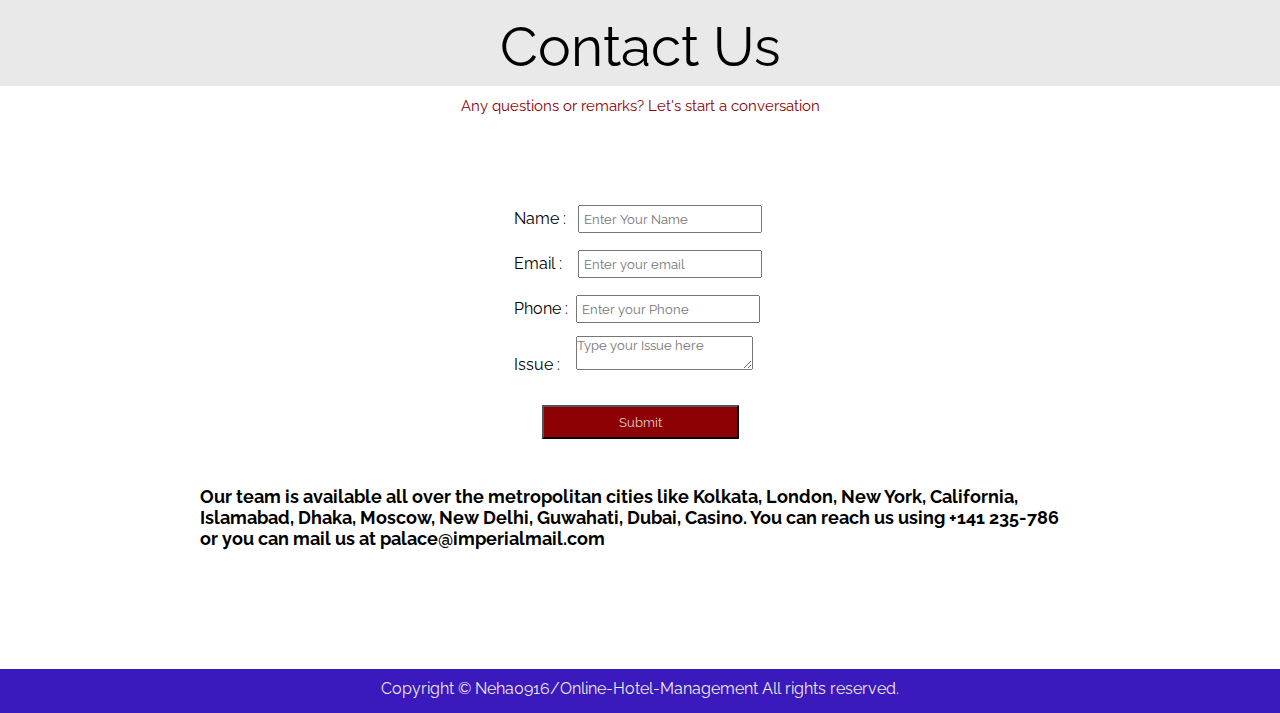
==== commit c6967991: "Add files via upload" ====
--- a/index.html
+++ b/index.html
@@ -236,8 +236,11 @@
             Our team is available all over the metropolitan cities like Kolkata, London, New York, California, Islamabad, Dhaka, Moscow, New Delhi, Guwahati, Dubai, Casino. You can reach us using +141 235-786 or you can mail us at palace@imperialmail.com
 
         </div>
-
-    </div>
+    </div>
+    <footer>
+        Copyright &copy; Neha0916/Online-Hotel-Management All rights reserved.
+    </footer>
+    <script src="app.js"></script>
 </body>
 
 </html>--- a/style.css
+++ b/style.css
@@ -393,4 +393,13 @@
 
 .contdata form div {
     padding: 4.5px;
+}
+footer {
+    background-color: #3a19bd;
+    color: rgb(239, 233, 233);
+    display: flex;
+    text-align: center;
+    justify-content: center;
+    height: 44px;
+    padding-top: 10px;
 }